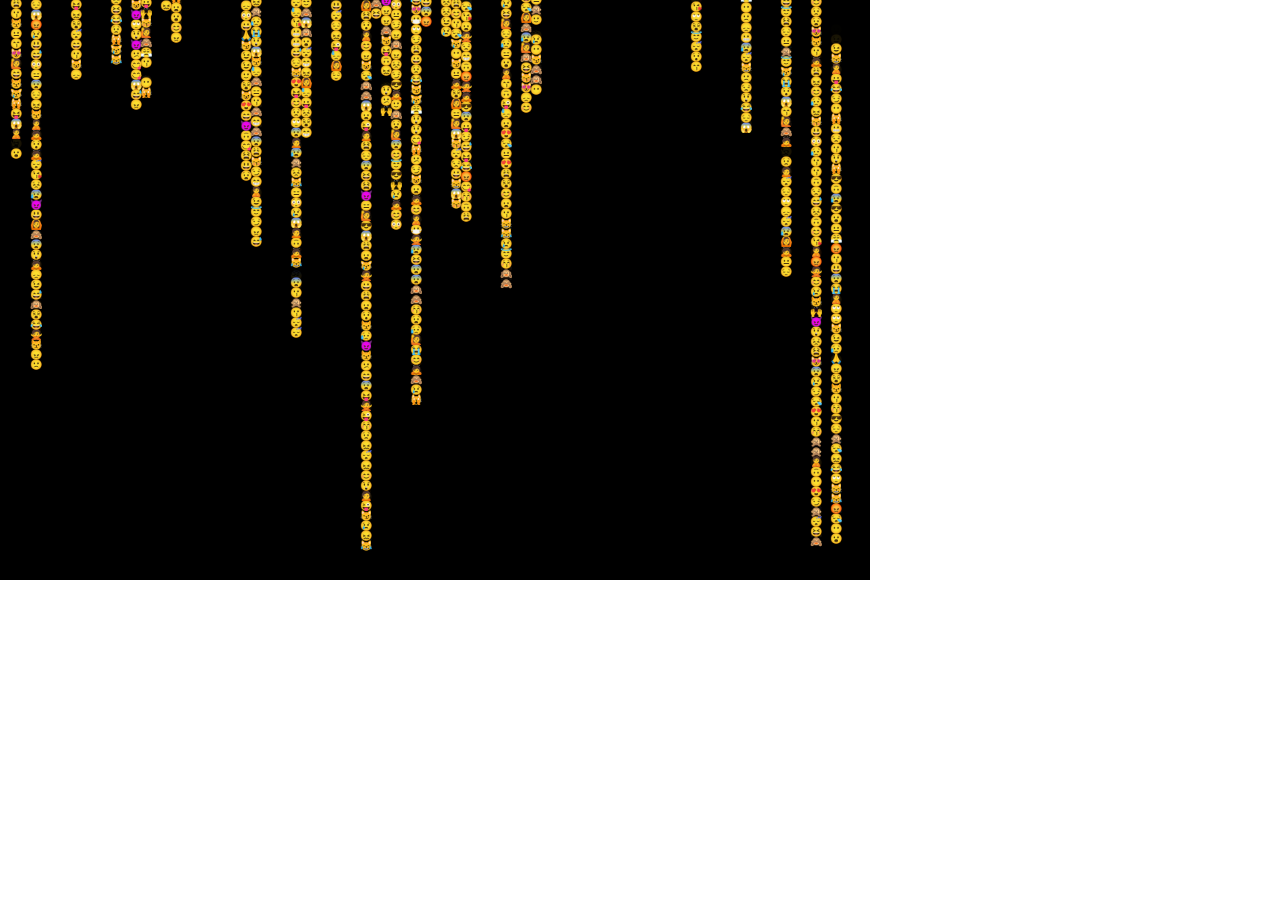
==== index.html @ 01e78bfa "added all the req files for the emoji vision" ====
<!doctype html>
<html>
  <head>
    <script src="p5/p5.js"></script>
    
    <script src="p5/addons/p5.dom.js"></script>
    <script src="sketch.js"></script>
  </head>
  <body style="margin: 0; overflow: hidden;">
  </body>
</html>
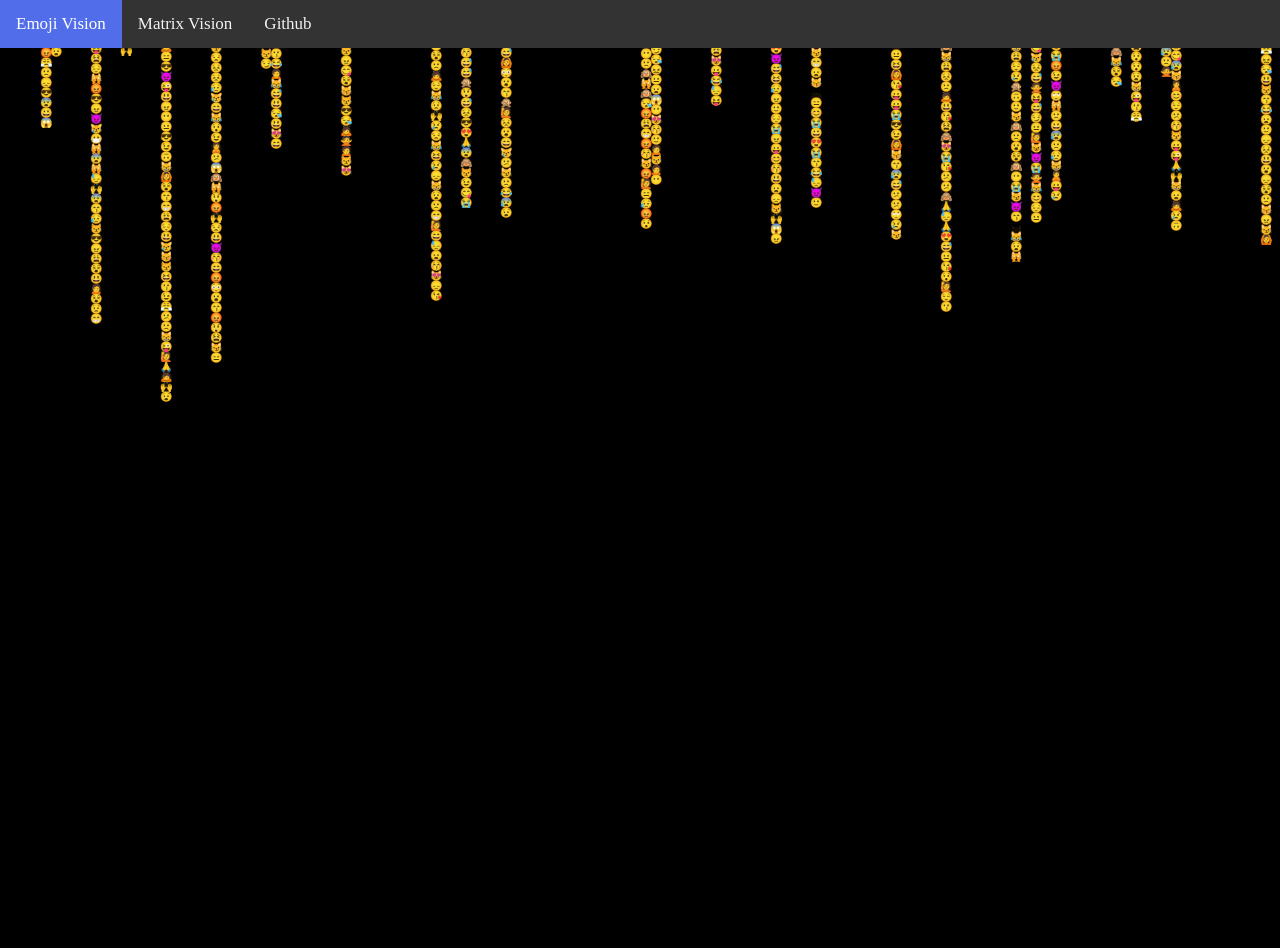
==== commit 54eccc80: "Update index.html" ====
--- a/index.html
+++ b/index.html
@@ -1,11 +1,29 @@
 <!doctype html>
 <html>
-  <head>
-    <script src="p5/p5.js"></script>
-    
-    <script src="p5/addons/p5.dom.js"></script>
-    <script src="sketch.js"></script>
-  </head>
-  <body style="margin: 0; overflow: hidden;">
-  </body>
+
+<head>
+
+  <script src="p5/p5.js"></script>
+
+  <script src="p5/addons/p5.dom.js"></script>
+
+  <script src="sketch.js"></script>
+
+  <link rel="stylesheet" href="styles.css">
+
+</head>
+
+<body style="margin: 0; overflow: hidden;">
+
+  <div class="topnav" id="myTopnav">
+    <a href="#" class="active">Emoji Vision</a>
+    <a href="matrix.html">Matrix Vision</a>
+    <a href="https://github.com/shloksomani" target="_blank">Github</a>
+  </div>
+
+
+</body>
+
+
+
 </html>
--- a/styles.css
+++ b/styles.css
@@ -0,0 +1,27 @@
+.topnav {
+	background-color: #333;
+	overflow: hidden;
+}
+
+/* Style the links inside the navigation bar */
+.topnav a {
+	float: left;
+	display: block;
+	color: #f2f2f2;
+	text-align: center;
+	padding: 14px 16px;
+	text-decoration: none;
+	font-size: 17px;
+}
+
+/* Change the color of links on hover */
+.topnav a:hover {
+	background-color: #ddd;
+	color: black;
+}
+
+/* Add an active class to highlight the current page */
+.topnav a.active {
+	background-color: #516de9;
+	color: white;
+}
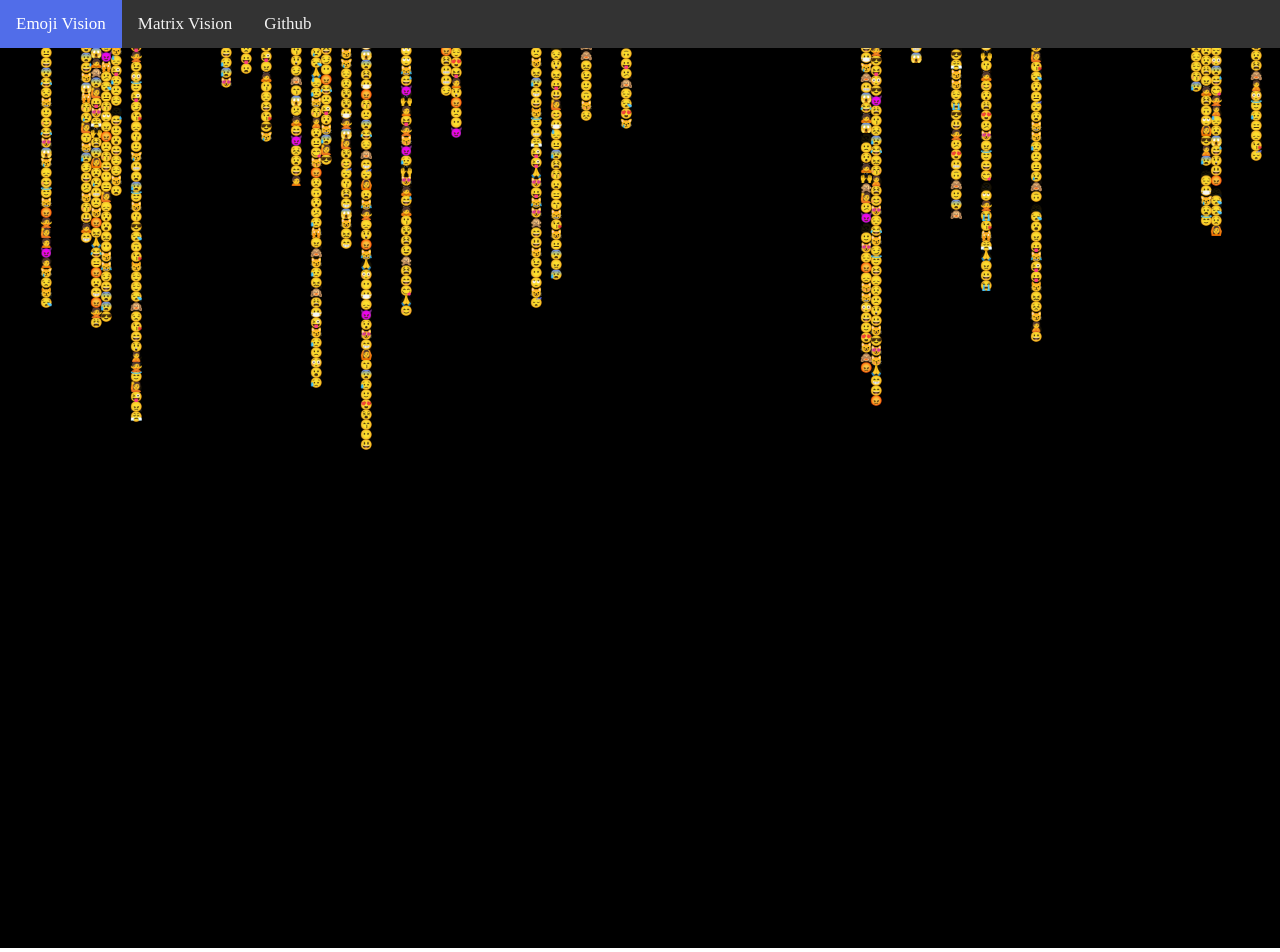
==== commit db7da39d: "Update index.html" ====
--- a/index.html
+++ b/index.html
@@ -18,7 +18,7 @@
   <div class="topnav" id="myTopnav">
     <a href="#" class="active">Emoji Vision</a>
     <a href="matrix.html">Matrix Vision</a>
-    <a href="https://github.com/shloksomani" target="_blank">Github</a>
+    <a href="https://github.com/shloksomani" target="_blank" tag="shlok somani github">Github</a>
   </div>
 
 
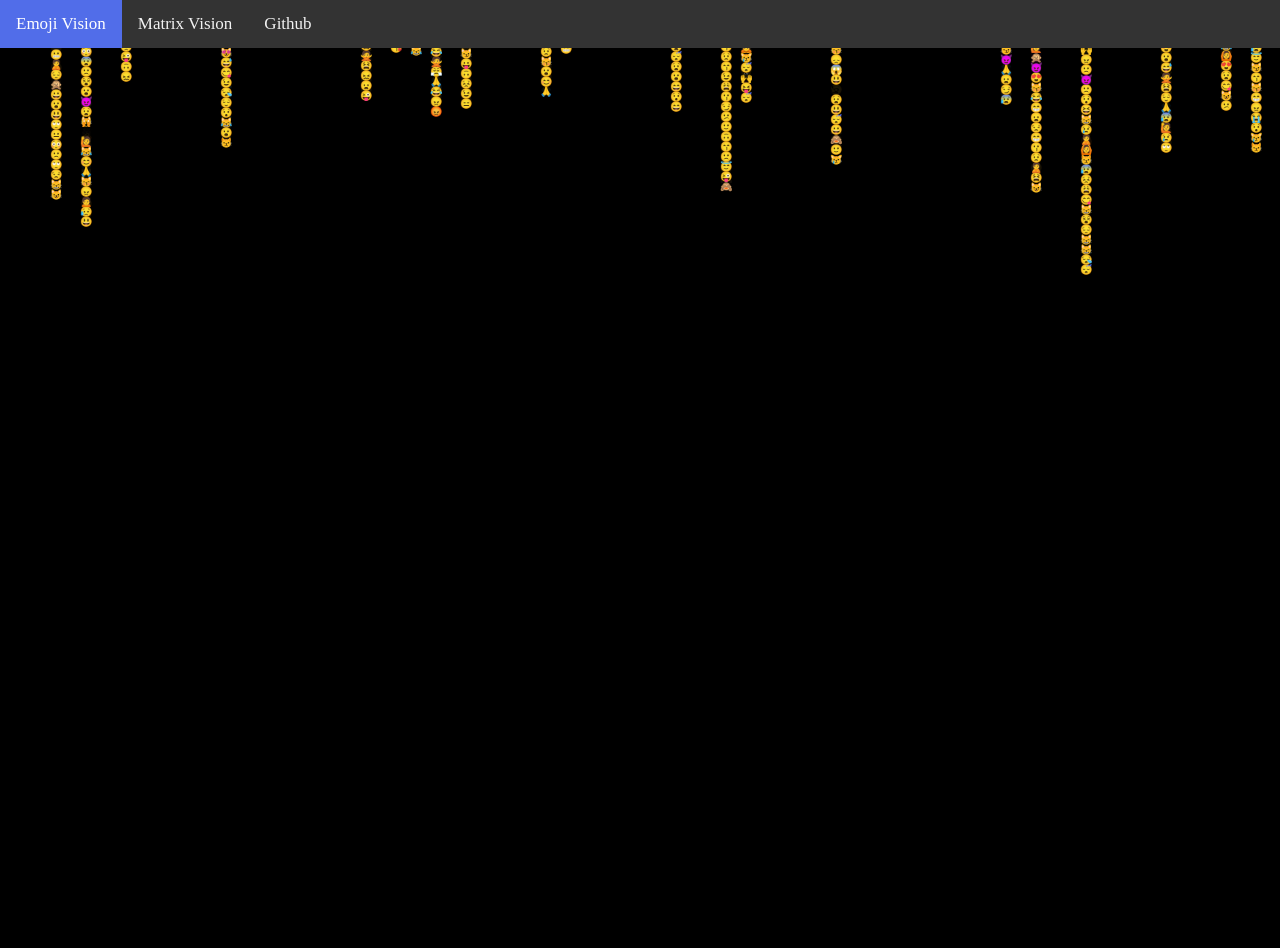
==== commit ae8972bf: "Update index.html" ====
--- a/index.html
+++ b/index.html
@@ -10,6 +10,8 @@
   <script src="sketch.js"></script>
 
   <link rel="stylesheet" href="styles.css">
+  
+  <title>Emoji Vison | Shlok Somani</title>
 
 </head>
 
@@ -18,7 +20,7 @@
   <div class="topnav" id="myTopnav">
     <a href="#" class="active">Emoji Vision</a>
     <a href="matrix.html">Matrix Vision</a>
-    <a href="https://github.com/shloksomani" target="_blank" tag="shlok somani github">Github</a>
+    <a href="https://github.com/shloksomani" target="_blank" rel="author" title="shlok somani github">Github</a>
   </div>
 
 
